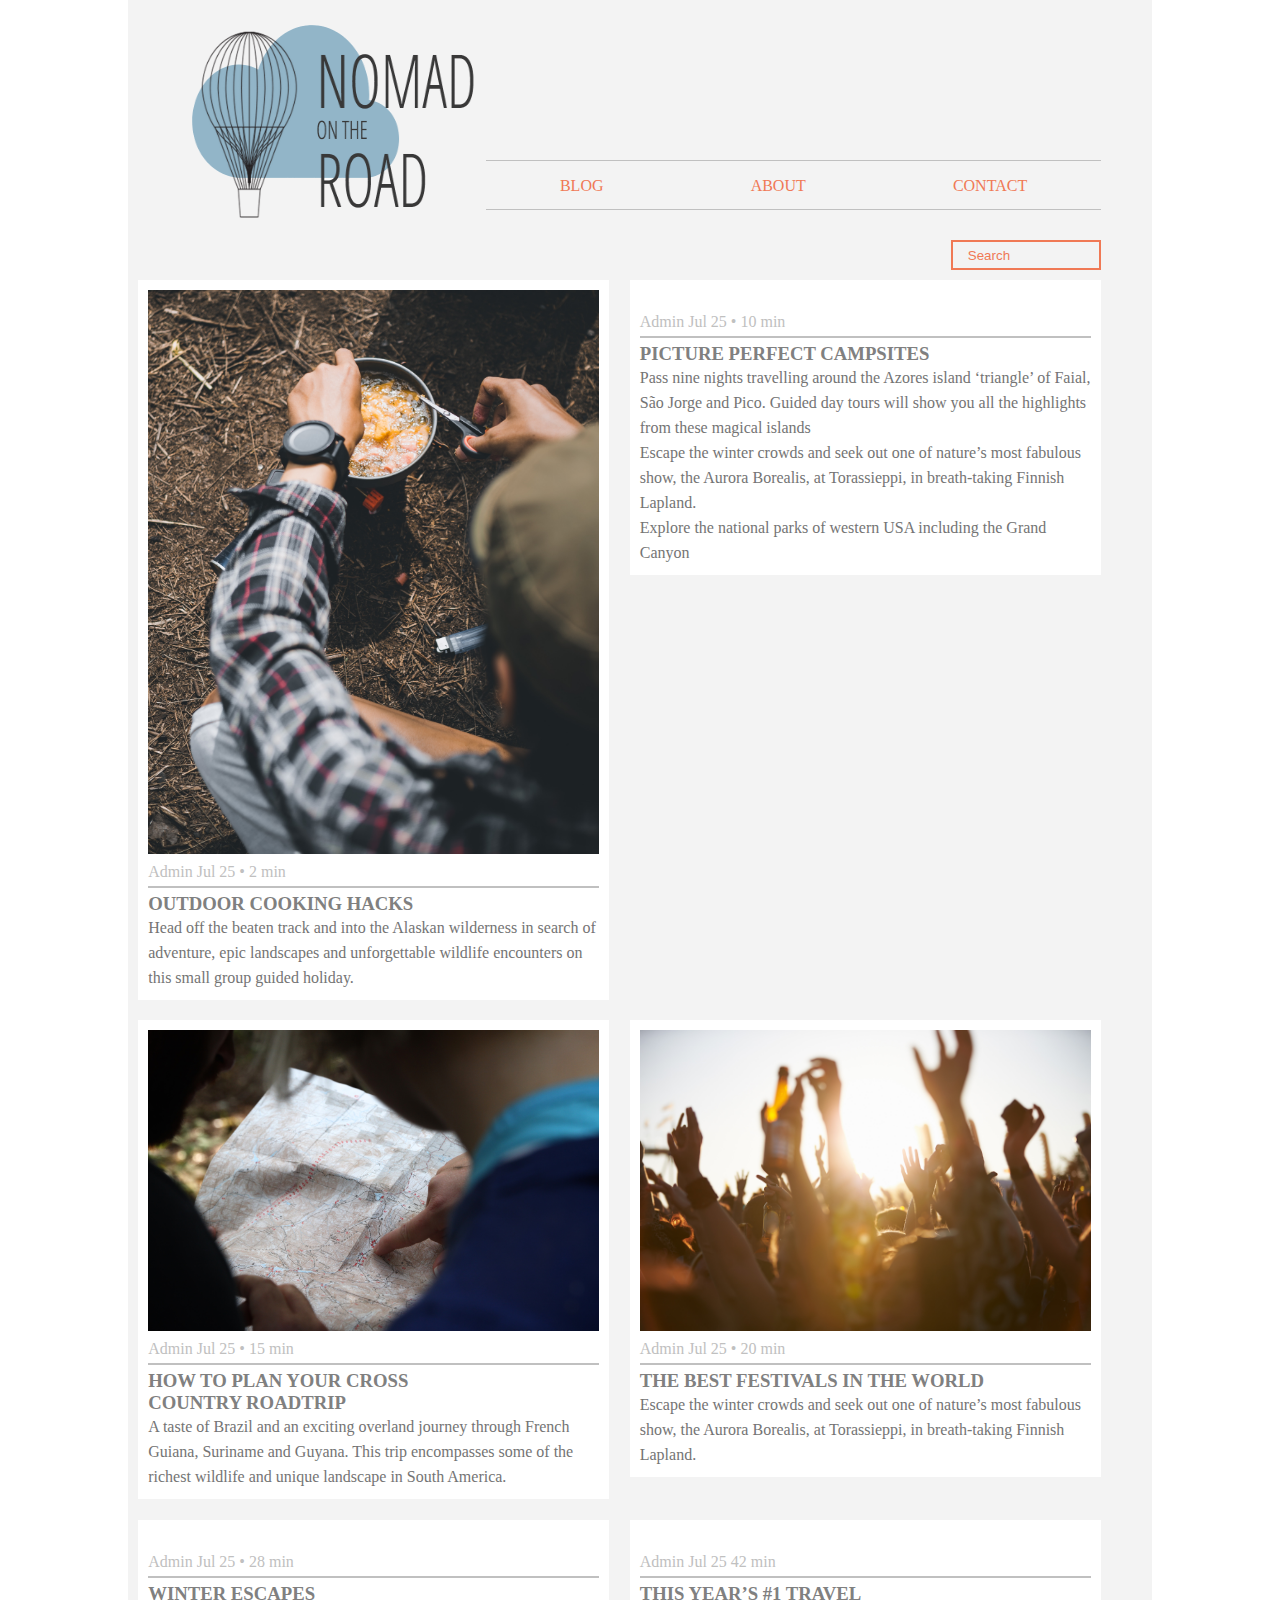
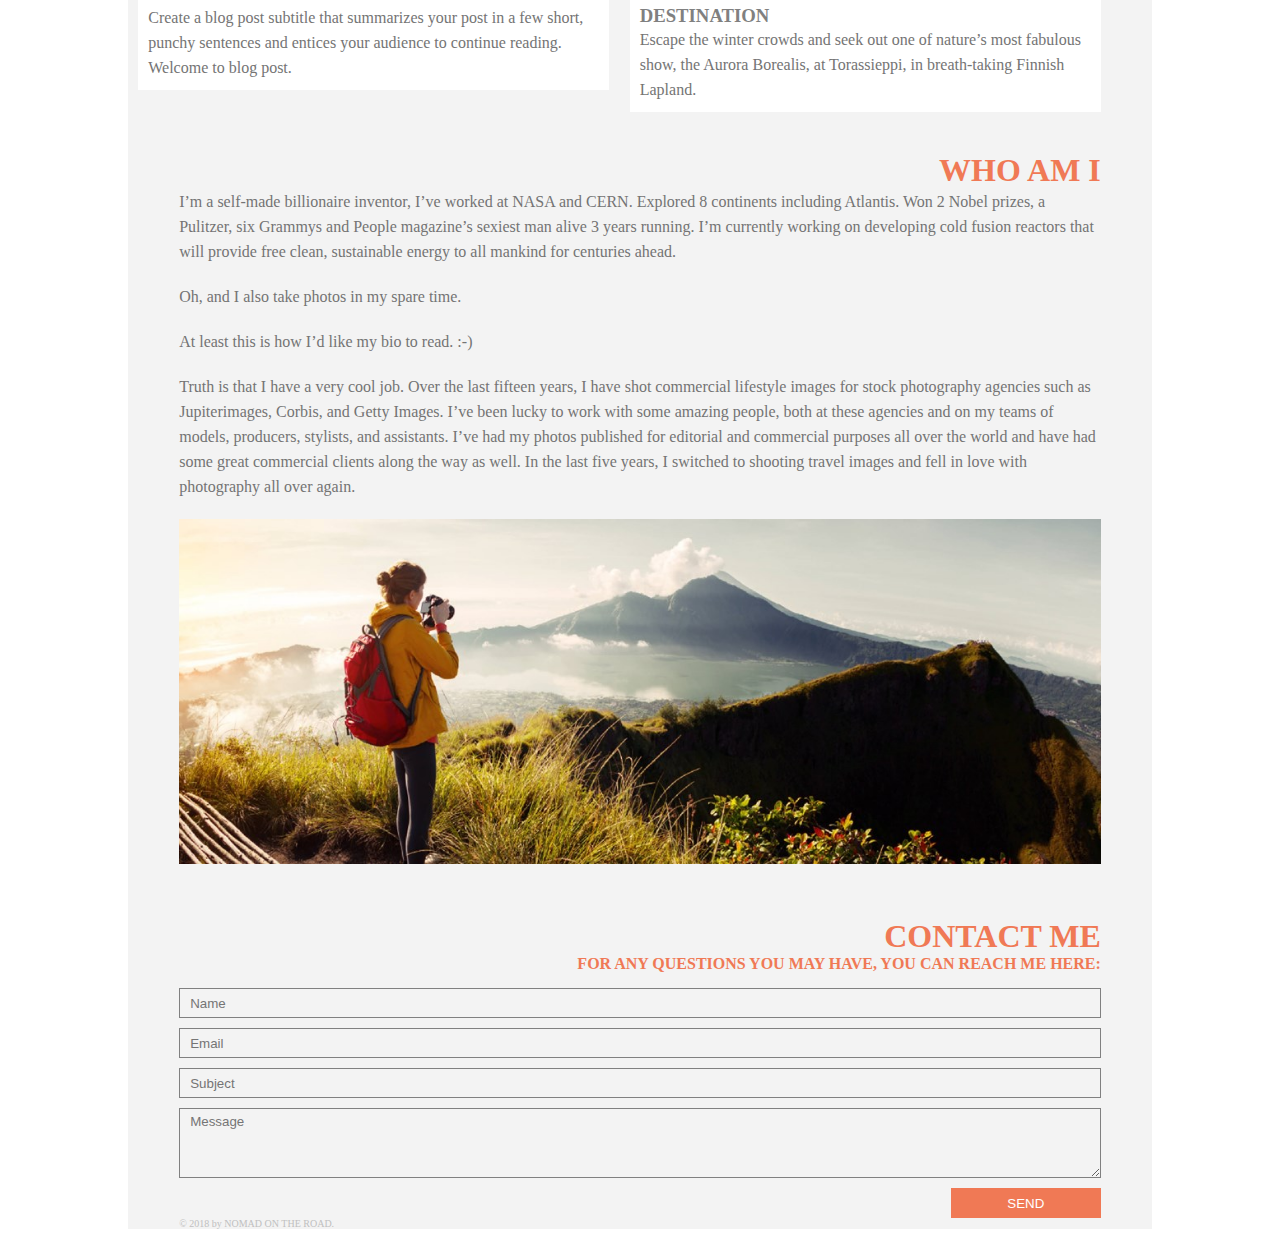
==== FE_9_3_homework_preprocessors/homework/index.html @ f76c9a33 "homework" ====
<!DOCTYPE html>
<html lang="en">

<head>
  <meta charset="UTF-8">
  <meta name="viewport" content="width=device-width, initial-scale=1.0">
  <meta http-equiv="X-UA-Compatible" content="ie=edge">
  <!-- <link rel="stylesheet" type="text/css" href="css/style1.css"> -->
  <link rel="stylesheet" type="text/css" href="css/style2.css">
  <title>Travel blog</title>
</head>

<body>
  <div class="main-wrapper">
    <header>
      <div class="logo">
        <img src="img/baloon.png" alt="logo">
      </div>
      <nav>
        <a role="button" href="#list" target="_self">Blog</a>
        <a role="button" href="#about" target="_self">About</a>
        <a role="button" href="#contact" target="_self">Contact</a>
      </nav>
    </header>
    <div class="toolbar">
      <input type="text" placeholder="Search">
    </div>
    <div class="post-list" id="list">
      <article>
        <img src="img/post-1.jpg" alt="">
        <div>
          <div class="post-description">
            Admin Jul 25 &#8226; 2 min
          </div>
          <h3>Outdoor cooking hacks</h3>
          <p>Head off the beaten track and into the Alaskan wilderness in search of adventure, epic landscapes and unforgettable
            wildlife encounters on this small group guided holiday.</p>
        </div>
      </article>
      <article>
        <img src="img/post-2.jpg" alt="">
        <div>
          <div class="post-description">
            Admin Jul 25 &#8226; 10 min
          </div>
          <h3>Picture perfect campsites</h3>
          <p>Pass nine nights travelling around the Azores island ‘triangle’ of Faial, São Jorge and Pico. Guided day tours
            will show you all the highlights from these magical islands</p>
          <p>Escape the winter crowds and seek out one of nature’s most fabulous show, the Aurora Borealis, at Torassieppi,
            in breath-taking Finnish Lapland.</p>
          <p>Explore the national parks of western USA including the Grand Canyon </p>
        </div>
      </article>
      <article>
        <img src="img/post-3.jpg" alt="">
        <div>
          <div class="post-description">
            Admin Jul 25 &#8226; 15 min
          </div>
          <h3>How to plan your cross country roadtrip</h3>
          <p>A taste of Brazil and an exciting overland journey through French Guiana, Suriname and Guyana. This trip encompasses
            some of the richest wildlife and unique landscape in South America. </p>
        </div>
      </article>
      <article>
        <img src="img/post-4.jpg" alt="">
        <div>
          <div class="post-description">
            Admin Jul 25 &#8226; 20 min
          </div>
          <h3> The best festivals in the world</h3>
          <p>Escape the winter crowds and seek out one of nature’s most fabulous show, the Aurora Borealis, at Torassieppi,
            in breath-taking Finnish Lapland.</p>
        </div>
      </article>
      <article>
        <img src="img/post-5.jpg" alt="">
        <div>
          <div class="post-description">
            Admin Jul 25 &#8226; 28 min
          </div>
          <h3>Winter escapes</h3>
          <p>Create a blog post subtitle that summarizes your post in a few short, punchy sentences and entices your audience
            to continue reading. Welcome to blog post.</p>
        </div>
      </article>
      <article>
        <img src="img/post-6.jpg" alt="">
        <div>
          <div class="post-description">
            Admin Jul 25 42 min
          </div>
          <h3>This year’s #1 travel destination</h3>
          <p>Escape the winter crowds and seek out one of nature’s most fabulous show, the Aurora Borealis, at Torassieppi,
            in breath-taking Finnish Lapland.</p>
        </div>
      </article>
    </div>
    <section class="about" id="about">
      <div>
        <h1>Who am I</h1>
        <p>
          I’m a self-made billionaire inventor, I’ve worked at NASA and CERN. Explored 8 continents including Atlantis. Won 2 Nobel
          prizes, a Pulitzer, six Grammys and People magazine’s sexiest man alive 3 years running. I’m currently working
          on developing cold fusion reactors that will provide free clean, sustainable energy to all mankind for centuries
          ahead.
        </p>
        <p>Oh, and I also take photos in my spare time.</p>
        <p>At least this is how I’d like my bio to read. :-)</p>
        <p>Truth is that I have a very cool job. Over the last fifteen years, I have shot commercial lifestyle images for stock
          photography agencies such as Jupiterimages, Corbis, and Getty Images. I’ve been lucky to work with some amazing
          people, both at these agencies and on my teams of models, producers, stylists, and assistants. I’ve had my photos
          published for editorial and commercial purposes all over the world and have had some great commercial clients along
          the way as well. In the last five years, I switched to shooting travel images and fell in love with photography
          all over again.</p>
      </div>
      <div>
        <img src="img/about-section.jpg" alt="">
      </div>
    </section>
    <section class="contact-form" id="contact">
      <h1>CONTACT ME</h1>
      <h4>For any questions you may have, you can reach me here:</h4>
      <form class="form-input" action="#">
        <div class="name">
          <input type="text" name="name" placeholder="Name">
        </div>
        <div class="email">
          <input type="email" name="email" placeholder="Email">
        </div>
        <div class="subject">
          <input type="text" name="subject" placeholder="Subject">
        </div>
        <div class="message">
          <textarea type="text" name="message" placeholder="Message"></textarea>
        </div>

        <button type="button" class="send-btn">SEND</button>
      </form>
      <!-- TODO: write form fields -->

    </section>
    <footer>
      <span>&#169; 2018 by NOMAD ON THE ROAD.</span>
    </footer>
  </div>
</body>

</html>
---- FE_9_3_homework_preprocessors/homework/css/style1.css ----
.main-wrapper {
  background: white;
  font-family: Helvetica; }
  .main-wrapper nav a {
    color: #61e2e2;
    text-transform: uppercase; }
  .main-wrapper .toolbar input {
    border-style: solid;
    border-color: #61e2e2; }
    .main-wrapper .toolbar input::placeholder {
      color: #61e2e2; }
  .main-wrapper article {
    background: #e6e6e6;
    color: #747474; }
    .main-wrapper article .post-description {
      color: #61e2e2; }
    .main-wrapper article h3 {
      color: #61e2e2;
      text-transform: uppercase; }
  .main-wrapper #about h1 {
    color: #61e2e2;
    text-transform: uppercase; }
  .main-wrapper #about p {
    color: #747474; }
  .main-wrapper #contact h1 {
    color: #61e2e2; }
  .main-wrapper #contact h4 {
    color: #61e2e2;
    text-transform: uppercase; }
  .main-wrapper .form-input button {
    background: #61e2e2;
    color: white; }

* {
  margin: 0;
  padding: 0;
  box-sizing: border-box; }

.main-wrapper {
  width: 80%;
  margin: 0 10%;
  height: 100%; }
  .main-wrapper section {
    margin: 0 5%; }
  .main-wrapper header {
    position: relative;
    display: flex; }
    .main-wrapper header .logo {
      align-content: center;
      display: block;
      width: 30%;
      float: left;
      margin-left: 5%; }
      .main-wrapper header .logo img {
        display: block;
        width: 100%;
        height: 100%;
        max-height: auto; }
    .main-wrapper header nav {
      float: right;
      display: flex;
      width: 60%;
      height: 50px;
      border-top: 1px solid silver;
      border-bottom: 1px solid silver;
      justify-content: space-around;
      margin-top: 160px;
      margin-bottom: 30px;
      margin-right: 5%; }
      .main-wrapper header nav a {
        line-height: 50px;
        text-decoration: none; }
  .main-wrapper .toolbar {
    text-align: end;
    margin-right: 5%; }
    .main-wrapper .toolbar input {
      width: 150px;
      height: 30px;
      padding-left: 15px; }
  .main-wrapper article {
    width: 46%;
    margin: 1%;
    padding: 10px;
    max-height: max-content; }
    .main-wrapper article .post-description {
      border-bottom: 2px solid silver;
      padding: 5px 0;
      margin-bottom: 5px; }
    .main-wrapper article p {
      line-height: 25px; }
    .main-wrapper article h3 {
      margin-right: 100px; }
  .main-wrapper img {
    width: 100%; }
  .main-wrapper #list {
    width: 100%;
    display: flex;
    flex-flow: row wrap;
    margin-bottom: 30px; }
  .main-wrapper #about h1 {
    text-align: end; }
  .main-wrapper #about p {
    margin-bottom: 20px;
    line-height: 25px; }
  .main-wrapper #contact h1 {
    text-align: end;
    padding-top: 20px; }
  .main-wrapper #contact h4 {
    text-align: end;
    padding-bottom: 15px; }
  .main-wrapper .form-input {
    display: flex;
    flex-direction: column;
    position: relative;
    height: 230px; }
    .main-wrapper .form-input button {
      position: absolute;
      width: 150px;
      height: 30px;
      right: 0px;
      bottom: 0px;
      top: 200px;
      border: 0px; }
    .main-wrapper .form-input div input {
      width: 100%;
      height: 30px;
      margin-bottom: 10px;
      padding-left: 10px;
      border: 1px solid grey; }
    .main-wrapper .form-input div.message textarea {
      font-family: Arial, Helvetica, sans-serif;
      width: 100%;
      height: 70px;
      padding-left: 10px;
      padding-top: 5px;
      border: 1px solid grey; }
  .main-wrapper footer {
    color: silver;
    font-size: 10px;
    margin-left: 5%;
    margin-bottom: 5px; }

/*# sourceMappingURL=style1.css.map */
---- FE_9_3_homework_preprocessors/homework/css/style2.css ----
.main-wrapper {
  background: #f3f3f3;
  font-family: serif; }
  .main-wrapper nav a {
    color: #f07955;
    text-transform: uppercase; }
  .main-wrapper .toolbar input {
    border-style: solid;
    border-color: #f07955;
    background: #f3f3f3; }
    .main-wrapper .toolbar input::placeholder {
      color: #f07955; }
  .main-wrapper article {
    background: white;
    color: #747474; }
    .main-wrapper article .post-description {
      color: silver; }
    .main-wrapper article h3 {
      color: gray;
      text-transform: uppercase; }
  .main-wrapper #about h1 {
    color: #f07955;
    text-transform: uppercase; }
  .main-wrapper #about p {
    color: #747474; }
  .main-wrapper #contact h1 {
    color: #f07955;
    margin-top: 30px; }
  .main-wrapper #contact h4 {
    color: #f07955;
    text-transform: uppercase; }
  .main-wrapper .form-input input {
    background: #f3f3f3; }
  .main-wrapper .form-input textarea {
    background: #f3f3f3; }
  .main-wrapper .form-input button {
    background: #f07955;
    color: white; }

* {
  margin: 0;
  padding: 0;
  box-sizing: border-box; }

.main-wrapper {
  width: 80%;
  margin: 0 10%;
  height: 100%; }
  .main-wrapper section {
    margin: 0 5%; }
  .main-wrapper header {
    position: relative;
    display: flex; }
    .main-wrapper header .logo {
      align-content: center;
      display: block;
      width: 30%;
      float: left;
      margin-left: 5%; }
      .main-wrapper header .logo img {
        display: block;
        width: 100%;
        height: 100%;
        max-height: auto; }
    .main-wrapper header nav {
      float: right;
      display: flex;
      width: 60%;
      height: 50px;
      border-top: 1px solid silver;
      border-bottom: 1px solid silver;
      justify-content: space-around;
      margin-top: 160px;
      margin-bottom: 30px;
      margin-right: 5%; }
      .main-wrapper header nav a {
        line-height: 50px;
        text-decoration: none; }
  .main-wrapper .toolbar {
    text-align: end;
    margin-right: 5%; }
    .main-wrapper .toolbar input {
      width: 150px;
      height: 30px;
      padding-left: 15px; }
  .main-wrapper article {
    width: 46%;
    margin: 1%;
    padding: 10px;
    max-height: max-content; }
    .main-wrapper article .post-description {
      border-bottom: 2px solid silver;
      padding: 5px 0;
      margin-bottom: 5px; }
    .main-wrapper article p {
      line-height: 25px; }
    .main-wrapper article h3 {
      margin-right: 100px; }
  .main-wrapper img {
    width: 100%; }
  .main-wrapper #list {
    width: 100%;
    display: flex;
    flex-flow: row wrap;
    margin-bottom: 30px; }
  .main-wrapper #about h1 {
    text-align: end; }
  .main-wrapper #about p {
    margin-bottom: 20px;
    line-height: 25px; }
  .main-wrapper #contact h1 {
    text-align: end;
    padding-top: 20px; }
  .main-wrapper #contact h4 {
    text-align: end;
    padding-bottom: 15px; }
  .main-wrapper .form-input {
    display: flex;
    flex-direction: column;
    position: relative;
    height: 230px; }
    .main-wrapper .form-input button {
      position: absolute;
      width: 150px;
      height: 30px;
      right: 0px;
      bottom: 0px;
      top: 200px;
      border: 0px; }
    .main-wrapper .form-input div input {
      width: 100%;
      height: 30px;
      margin-bottom: 10px;
      padding-left: 10px;
      border: 1px solid grey; }
    .main-wrapper .form-input div.message textarea {
      font-family: Arial, Helvetica, sans-serif;
      width: 100%;
      height: 70px;
      padding-left: 10px;
      padding-top: 5px;
      border: 1px solid grey; }
  .main-wrapper footer {
    color: silver;
    font-size: 10px;
    margin-left: 5%;
    margin-bottom: 5px; }

/*# sourceMappingURL=style2.css.map */
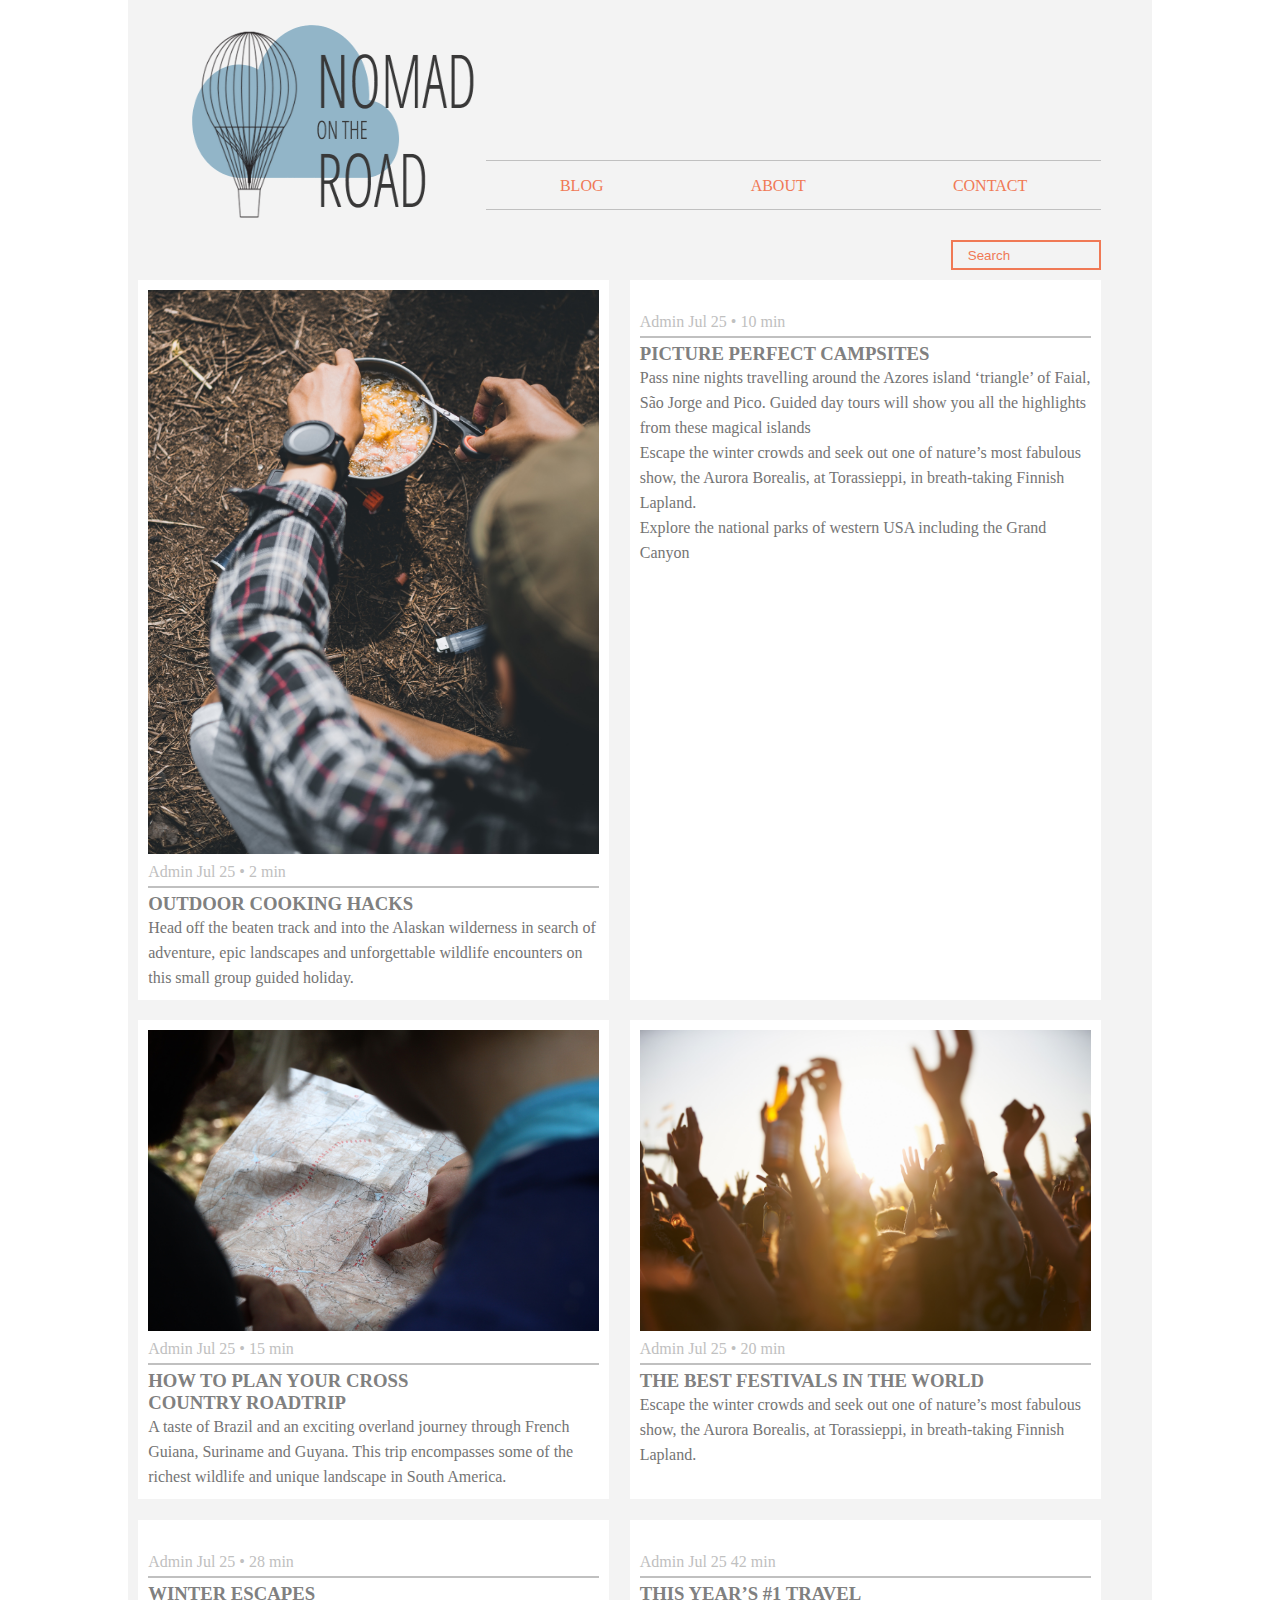
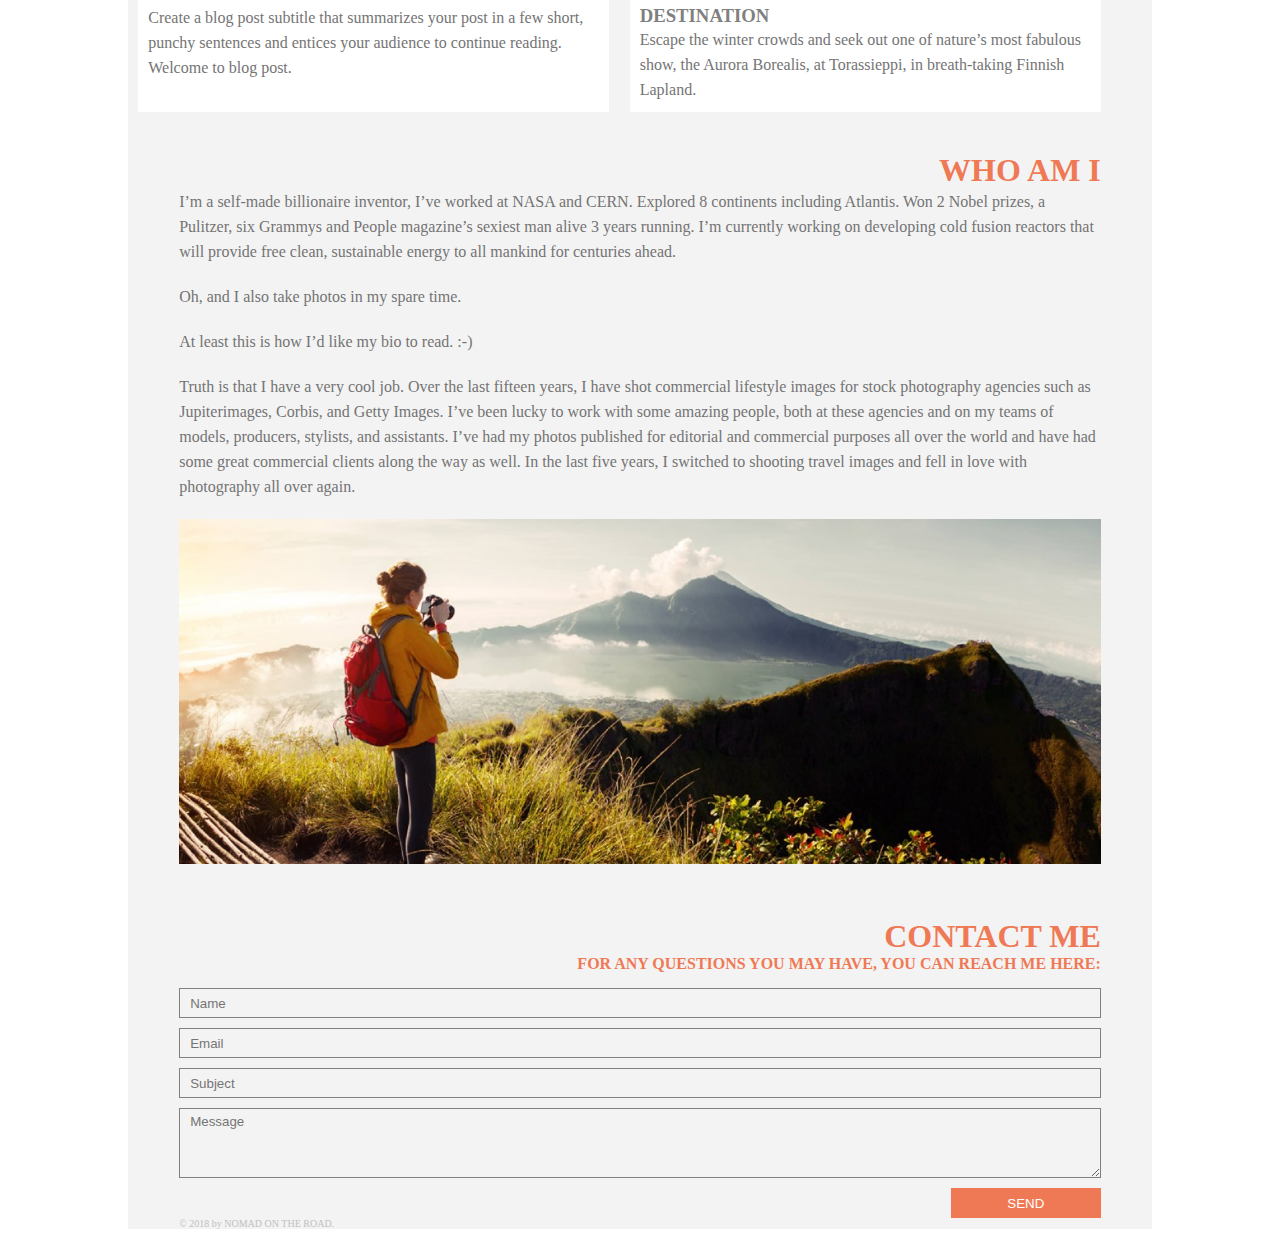
==== commit dd332ca9: "changes" ====
--- a/FE_9_3_homework_preprocessors/homework/index.html
+++ b/FE_9_3_homework_preprocessors/homework/index.html
@@ -132,7 +132,7 @@
           <input type="text" name="subject" placeholder="Subject">
         </div>
         <div class="message">
-          <textarea type="text" name="message" placeholder="Message"></textarea>
+          <textarea name="message" placeholder="Message"></textarea>
         </div>
 
         <button type="button" class="send-btn">SEND</button>
--- a/FE_9_3_homework_preprocessors/homework/css/style1.css
+++ b/FE_9_3_homework_preprocessors/homework/css/style1.css
@@ -54,8 +54,7 @@
       .main-wrapper header .logo img {
         display: block;
         width: 100%;
-        height: 100%;
-        max-height: auto; }
+        height: 100%; }
     .main-wrapper header nav {
       float: right;
       display: flex;
@@ -80,8 +79,7 @@
   .main-wrapper article {
     width: 46%;
     margin: 1%;
-    padding: 10px;
-    max-height: max-content; }
+    padding: 10px; }
     .main-wrapper article .post-description {
       border-bottom: 2px solid silver;
       padding: 5px 0;
--- a/FE_9_3_homework_preprocessors/homework/css/style2.css
+++ b/FE_9_3_homework_preprocessors/homework/css/style2.css
@@ -60,8 +60,7 @@
       .main-wrapper header .logo img {
         display: block;
         width: 100%;
-        height: 100%;
-        max-height: auto; }
+        height: 100%; }
     .main-wrapper header nav {
       float: right;
       display: flex;
@@ -86,8 +85,7 @@
   .main-wrapper article {
     width: 46%;
     margin: 1%;
-    padding: 10px;
-    max-height: max-content; }
+    padding: 10px; }
     .main-wrapper article .post-description {
       border-bottom: 2px solid silver;
       padding: 5px 0;
